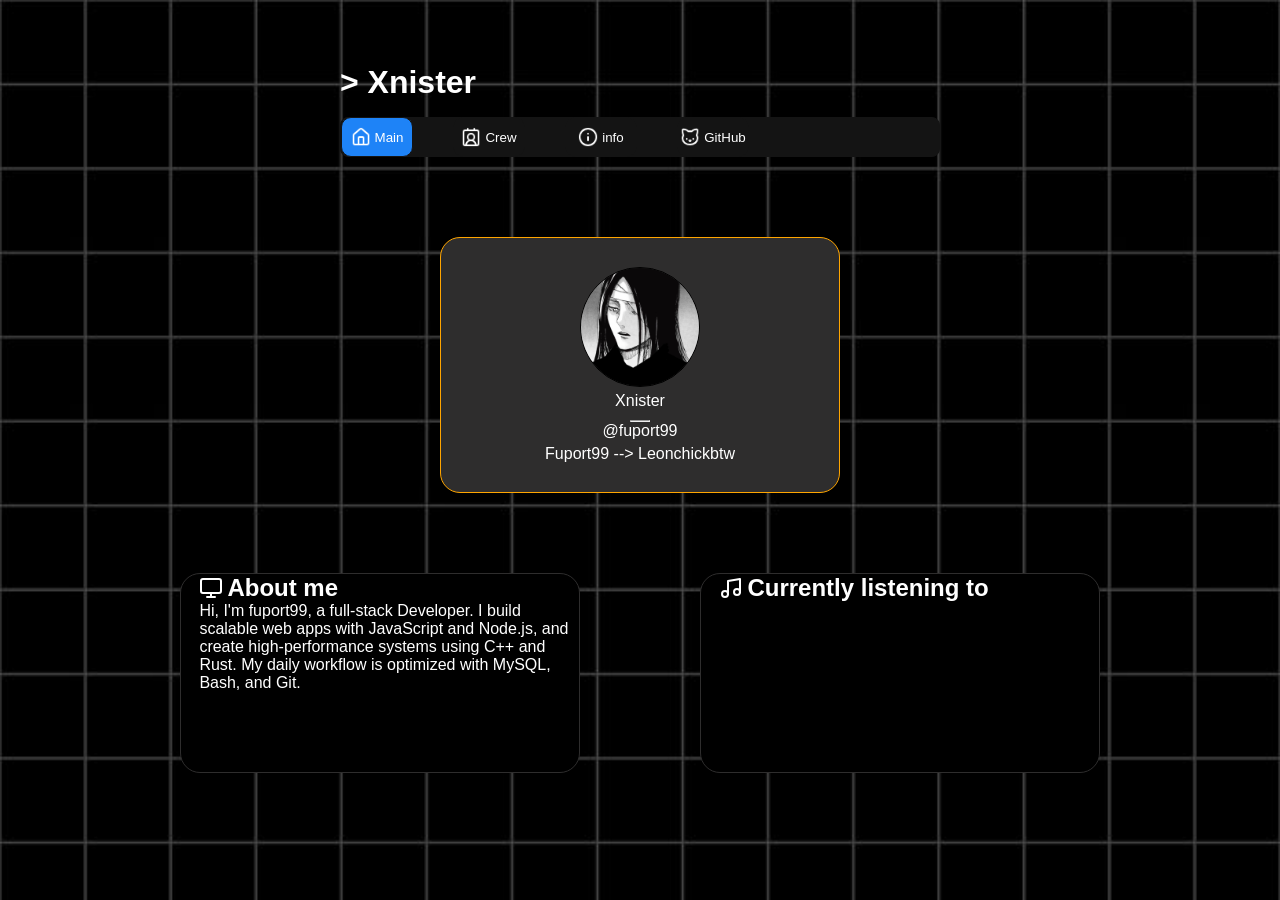
==== index.html @ 0dc43337 "first commit" ====
<!DOCTYPE html>
<html lang="en">
<head>
    <meta charset="UTF-8">
    <meta name="viewport" content="width=device-width, initial-scale=1.0">
    <title>BusinessCardMain</title>
    <link rel="stylesheet" href="/Css/BusinessCardMain.css">
</head>
<body>
    <div class="Contaner">
        <header>
            <h1> > Xnister</h1>
            <nav class="Navigation">
                <button class="Main"><a href=""><img src="../Assets/house.png" alt="">Main</a></button>
                <button class="Crew"><a href="BusineessCardCrew.html"><img src="../Assets/contact-round.png" alt="">Crew</a></button>
                <button class="Info"><a href="BusinessCardInformation.html"><img src="../Assets/info.png" alt="">info</a></button>
                <button class="GitHub"><a href="BusineessCardGItHub.html"><img src="../Assets/cat.png" alt="">GitHub</a> </button>
            </nav>
        </header>
        <main>
            <div class="Profile">
                <img src="../Assets/2325ecb89686f6503be8f105d2ee6af5.jpg" alt="" class="Avatar">
                <span>Xnister</span>
                <hr>
                <a href="https://t.me/fuport99">@fuport99</a>
                <span>Fuport99 --> Leonchickbtw</span>
            </div>
            <div class="Information">
                <div class="About">
                    <div class="AboutMe">
                        <img src="../Assets/monitor.png" alt="">
                        <h2>About me</h2>
                    </div>
                    <span>Hi, I'm fuport99, a full-stack Developer. I build scalable web apps with JavaScript and Node.js, and create high-performance systems using C++ and Rust. My daily workflow is optimized with MySQL, Bash, and Git.</span>
                </div>
                <div class="Music">
                    <div class="MyMusic">
                        <img src="../Assets/music.png" alt="">
                        <h2>Currently listening to</h3>
                    </div>

                </div>
            </div>
        </main>
    </div>
</body>
</html>
---- Css/BusinessCardMain.css ----
* {
    padding: 0;
    margin: 0;
    box-sizing: border-box;
    color: white;
    font-family:'Segoe UI', Tahoma, Geneva, Verdana, sans-serif;
}

body {
    background-image: url(../Assets/c884b59f9c84258104b4af31dfae0633.jpg);
    background-repeat: no-repeat;
    background-size: cover;
    background-attachment: fixed;
}

header {
    margin-top: 5%;
}

a {
    display: flex;
    align-items: center;
    text-decoration: none;
}

button {
    border: solid 1px #141414;
    background-color: #141414;
    border-radius: 10px;    
    height: 40px;
    width: 72px;
}

.Contaner {
    display: flex;
    justify-content: center;
    align-items: center;
    flex-direction: column;
    width: 100vw;
}

.Navigation {
    display: flex;
    align-items: center;
    border: solid 1px #141414;
    border-radius: 8px;
    background-color: #141414;
    width: 600px;
    height: 40px;
    margin-top: 16px;
    gap: 40px;
    margin-bottom: 40px;
}

.Navigation a {
    justify-content: center;
    gap: 4px;
}

.Navigation img {
    width: 20px;
    height: 20px;
}

.Main {
    background-color: #1e83f7;
}

.Crew:hover {
    transition: width .1s linear .1s;
    border: solid 1px #2e2d2d;
    border-radius: 10px;
    background-color: #2e2d2d;
    height: 40px;
    width: 72px;
}

.Info:hover {
    transition: width .1s linear .1s;
    border: solid 1px #2e2d2d;
    border-radius: 10px;
    background-color: #2e2d2d;
    height: 40px;
    width: 72px;
}

.GitHub:hover {
    transition: width .1s linear .1s;
    border: solid 1px #2e2d2d;
    border-radius: 10px;
    background-color: #2e2d2d;
    height: 40px;
    width: 72px;
}

main {
    display: flex;
    align-items: center;
    flex-direction: column;
}

.Information {
    display: flex;
}

.Profile {
    display: flex;
    justify-content: center;
    align-items: center;
    flex-direction: column;
    margin-top: 40px;
    border: solid 1px orange;
    border-radius: 20px;
    background-color: #2e2d2d;
    width: 400px;
    height: 256px;
    margin-bottom: 40px;
}

.Profile img {
    border: solid 1px black;
    border-radius: 80px;
    width: 120px;
    height: 120px;
}

.Profile span {
    margin-top: 5px;
}

.Profile hr {
    margin-top: 10px;
    width: 20px;
}

.About {
    border: solid 1px #2e2d2d;
    border-radius: 20px;
    background-color: black;
    width: 400px;
    height: 200px;
    margin-top: 40px;
    margin-right: 60px;
    padding-left: 2%;
}

.AboutMe {
    display: flex;
    align-items: center;
    gap: 4px;
}

.AboutMe img {
    width: 24px;
    height: 24px;
}

.Music {
    border: solid 1px #2e2d2d;
    border-radius: 20px;
    background-color: black;
    width: 400px;
    height: 200px;
    margin-top: 40px;
    margin-left: 60px;
    padding-left: 2%;
}

.MyMusic {
    display: flex;
    align-items: center;
    gap: 4px;
}
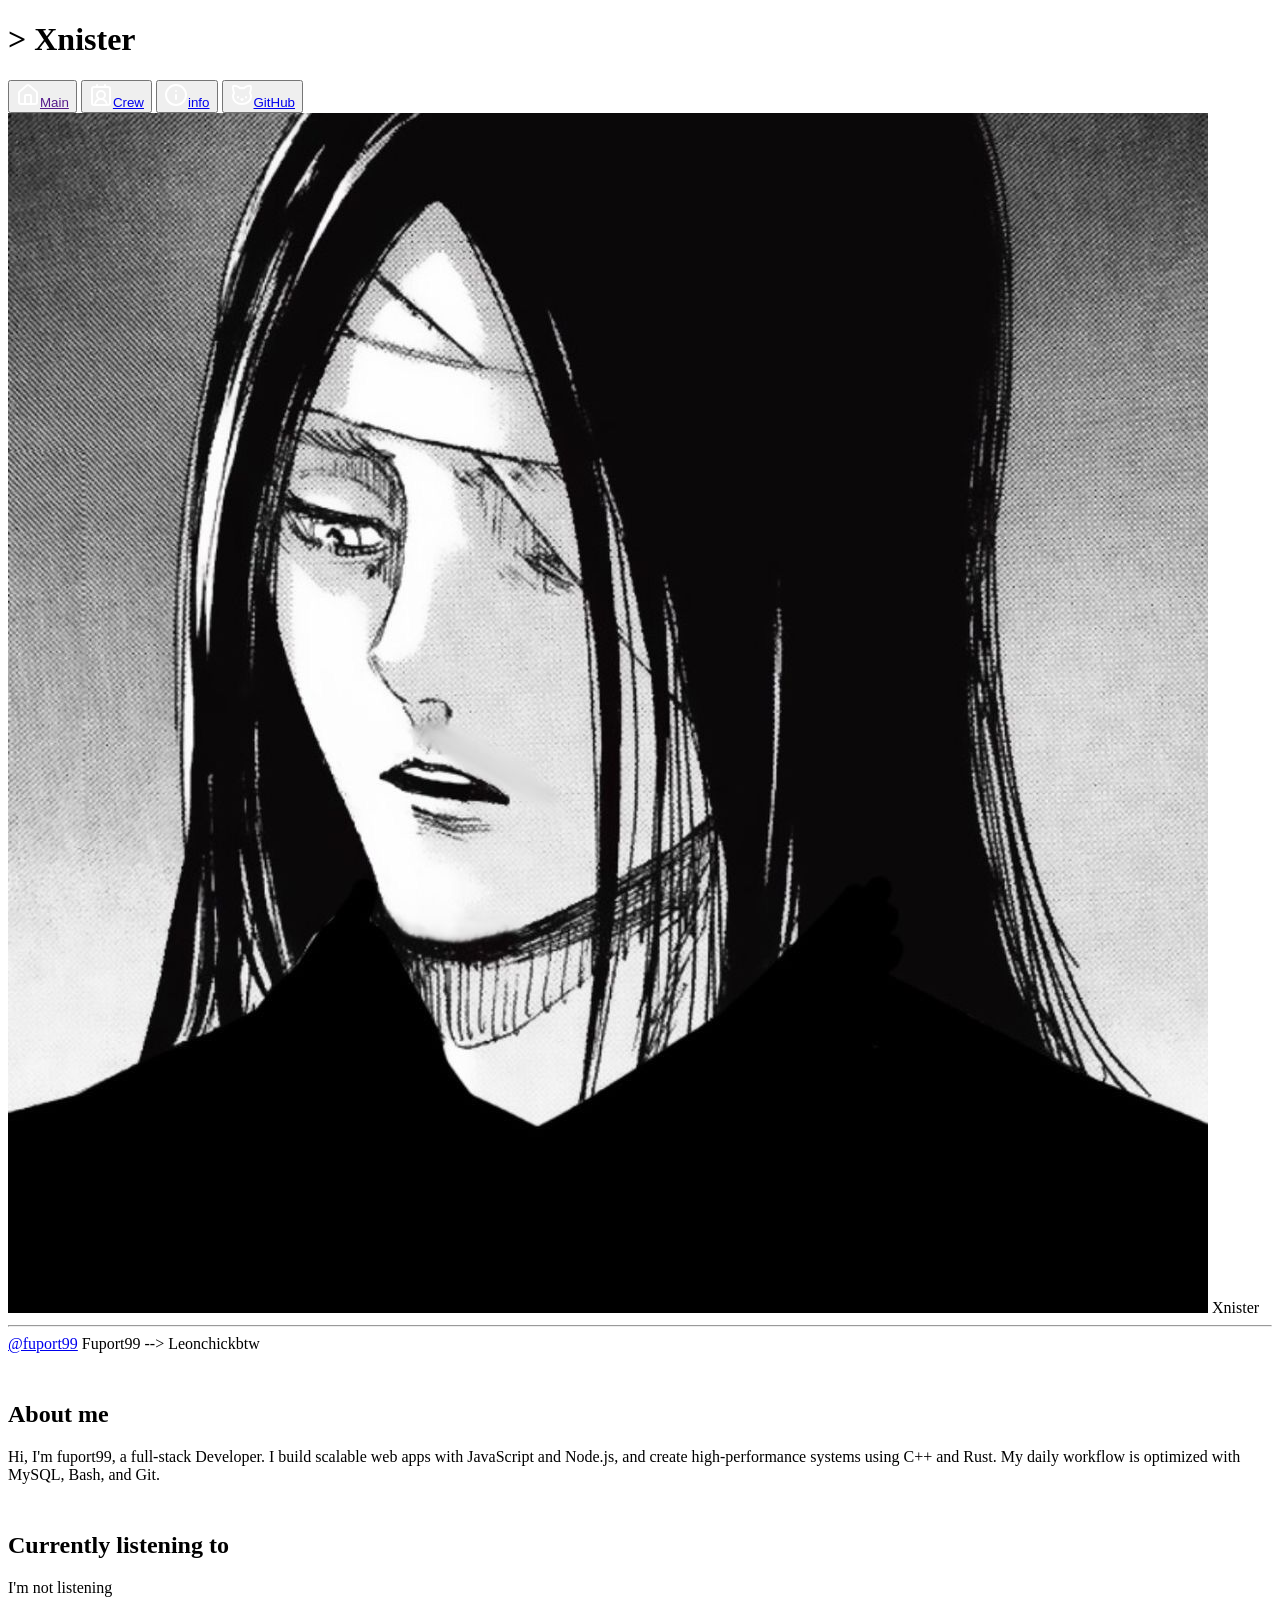
==== commit bc243809: "first commit" ====
--- a/index.html
+++ b/index.html
@@ -4,7 +4,7 @@
     <meta charset="UTF-8">
     <meta name="viewport" content="width=device-width, initial-scale=1.0">
     <title>BusinessCardMain</title>
-    <link rel="stylesheet" href="/Css/BusinessCardMain.css">
+    <link rel="stylesheet" href="/HTML/Css/BusinessCardMain.css">
 </head>
 <body>
     <div class="Contaner">
@@ -12,9 +12,9 @@
             <h1> > Xnister</h1>
             <nav class="Navigation">
                 <button class="Main"><a href=""><img src="../Assets/house.png" alt="">Main</a></button>
-                <button class="Crew"><a href="BusineessCardCrew.html"><img src="../Assets/contact-round.png" alt="">Crew</a></button>
-                <button class="Info"><a href="BusinessCardInformation.html"><img src="../Assets/info.png" alt="">info</a></button>
-                <button class="GitHub"><a href="BusineessCardGItHub.html"><img src="../Assets/cat.png" alt="">GitHub</a> </button>
+                <button class="Crew"><a href="/Html/BusineessCardCrew.html"><img src="../Assets/contact-round.png" alt="">Crew</a></button>
+                <button class="Info"><a href="/Html/BusinessCardInformation.html"><img src="../Assets/info.png" alt="">info</a></button>
+                <button class="GitHub"><a href="/Html/BusineessCardGItHub.html"><img src="../Assets/cat.png" alt="">GitHub</a> </button>
             </nav>
         </header>
         <main>
@@ -38,7 +38,7 @@
                         <img src="../Assets/music.png" alt="">
                         <h2>Currently listening to</h3>
                     </div>
-
+                    <span class="Mus">I'm not listening</span>
                 </div>
             </div>
         </main>
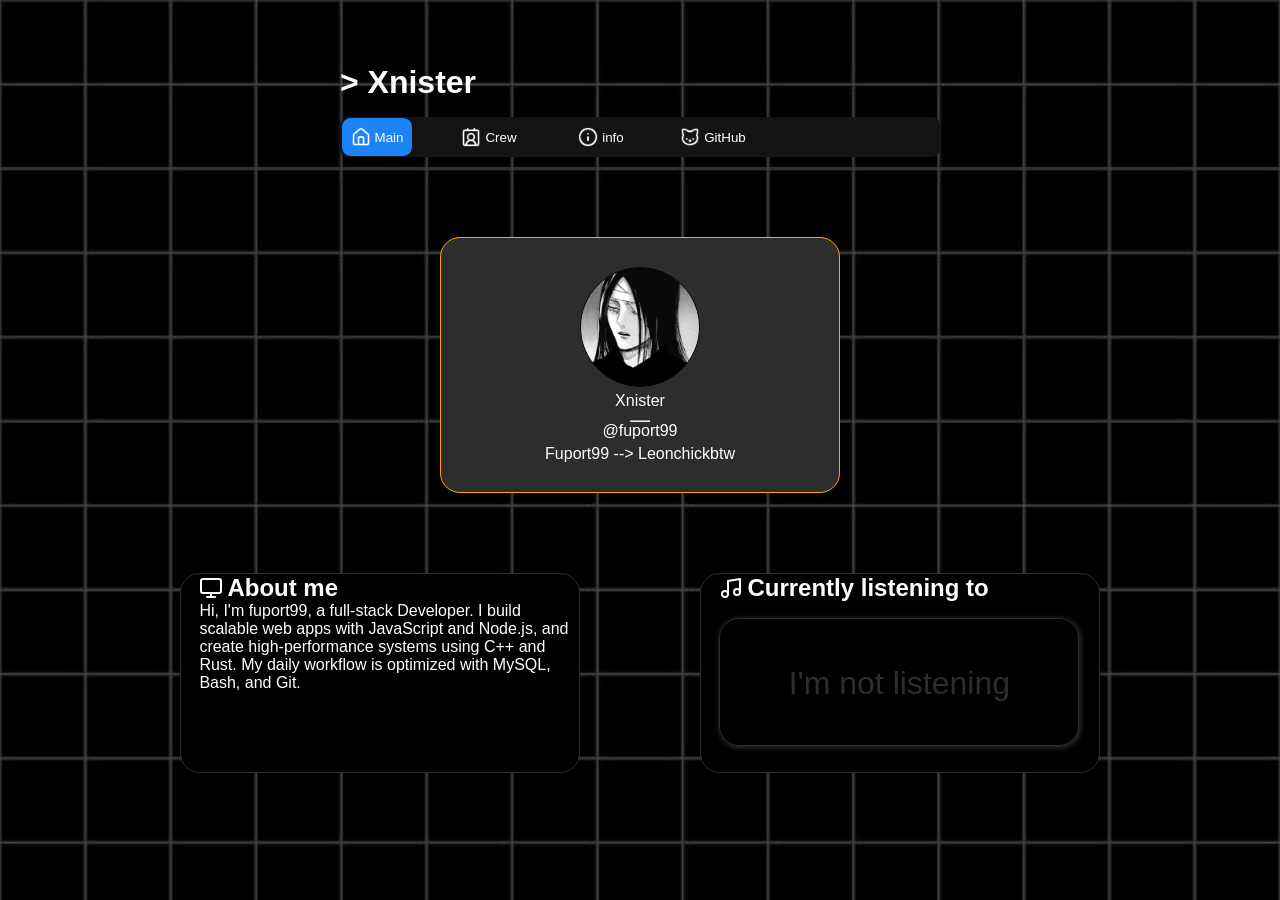
==== commit 0a505921: "1" ====
--- a/index.html
+++ b/index.html
@@ -4,7 +4,7 @@
     <meta charset="UTF-8">
     <meta name="viewport" content="width=device-width, initial-scale=1.0">
     <title>BusinessCardMain</title>
-    <link rel="stylesheet" href="/HTML/Css/BusinessCardMain.css">
+    <link rel="stylesheet" href="/Css/BusinessCardMain.css">
 </head>
 <body>
     <div class="Contaner">
@@ -39,6 +39,7 @@
                         <h2>Currently listening to</h3>
                     </div>
                     <span class="Mus">I'm not listening</span>
+                    <div></div>
                 </div>
             </div>
         </main>
--- a/Css/BusinessCardMain.css
+++ b/Css/BusinessCardMain.css
@@ -0,0 +1,187 @@
+* {
+    padding: 0;
+    margin: 0;
+    box-sizing: border-box;
+    color: white;
+    font-family:'Segoe UI', Tahoma, Geneva, Verdana, sans-serif;
+}
+
+body {
+    background-image: url(../Assets/c884b59f9c84258104b4af31dfae0633.jpg);
+    background-repeat: no-repeat;
+    background-size: cover;
+    background-attachment: fixed;
+}
+
+header {
+    margin-top: 5%;
+}
+
+a {
+    display: flex;
+    align-items: center;
+    text-decoration: none;
+}
+
+button {
+    border: solid 1px #141414;
+    background-color: #141414;
+    border-radius: 10px;    
+    height: 40px;
+    width: 72px;
+}
+
+.Contaner {
+    display: flex;
+    justify-content: center;
+    align-items: center;
+    flex-direction: column;
+    width: 100vw;
+}
+
+.Navigation {
+    display: flex;
+    align-items: center;
+    border: solid 1px #141414;
+    border-radius: 8px;
+    background-color: #141414;
+    width: 600px;
+    height: 40px;
+    margin-top: 16px;
+    gap: 40px;
+    margin-bottom: 40px;
+}
+
+.Navigation a {
+    justify-content: center;
+    gap: 4px;
+}
+
+.Navigation img {
+    width: 20px;
+    height: 20px;
+}
+
+.Main {
+    background-color: #1e83f7;
+}
+
+.Crew:hover {
+    transition: width .1s linear .1s;
+    border: solid 1px #2e2d2d;
+    border-radius: 10px;
+    background-color: #2e2d2d;
+    height: 40px;
+    width: 72px;
+}
+
+.Info:hover {
+    transition: width .1s linear .1s;
+    border: solid 1px #2e2d2d;
+    border-radius: 10px;
+    background-color: #2e2d2d;
+    height: 40px;
+    width: 72px;
+}
+
+.GitHub:hover {
+    transition: width .1s linear .1s;
+    border: solid 1px #2e2d2d;
+    border-radius: 10px;
+    background-color: #2e2d2d;
+    height: 40px;
+    width: 72px;
+}
+
+main {
+    display: flex;
+    align-items: center;
+    flex-direction: column;
+}
+
+.Information {
+    display: flex;
+}
+
+.Profile {
+    display: flex;
+    justify-content: center;
+    align-items: center;
+    flex-direction: column;
+    margin-top: 40px;
+    border: solid 1px orange;
+    border-radius: 20px;
+    background-color: #2e2d2d;
+    width: 400px;
+    height: 256px;
+    margin-bottom: 40px;
+}
+
+.Profile img {
+    border: solid 1px black;
+    border-radius: 80px;
+    width: 120px;
+    height: 120px;
+}
+
+.Profile span {
+    margin-top: 5px;
+}
+
+.Profile hr {
+    margin-top: 10px;
+    width: 20px;
+}
+
+.About {
+    border: solid 1px #2e2d2d;
+    border-radius: 20px;
+    background-color: black;
+    width: 400px;
+    height: 200px;
+    margin-top: 40px;
+    margin-right: 60px;
+    padding-left: 2%;
+}
+
+.AboutMe {
+    display: flex;
+    align-items: center;
+    gap: 4px;
+}
+
+.AboutMe img {
+    width: 24px;
+    height: 24px;
+}
+
+.Music {
+    border: solid 1px #2e2d2d;
+    border-radius: 20px;
+    background-color: black;
+    width: 400px;
+    height: 200px;
+    margin-top: 40px;
+    margin-left: 60px;
+    padding-left: 2%;
+}
+
+.MyMusic {
+    display: flex;
+    align-items: center;
+    gap: 4px;
+}
+
+.Mus {
+    font-size: 200%;
+    text-align: center;
+    line-height: 128px;
+    margin-top: 16px;
+    display: block;
+    border: solid 1px #2e2d2d;
+    color: #2e2d2d;
+    border-radius: 20px;
+    width: 360px;
+    height: 128px;
+    box-shadow: 1px 1px 5px 1px #2e2d2d;
+}
